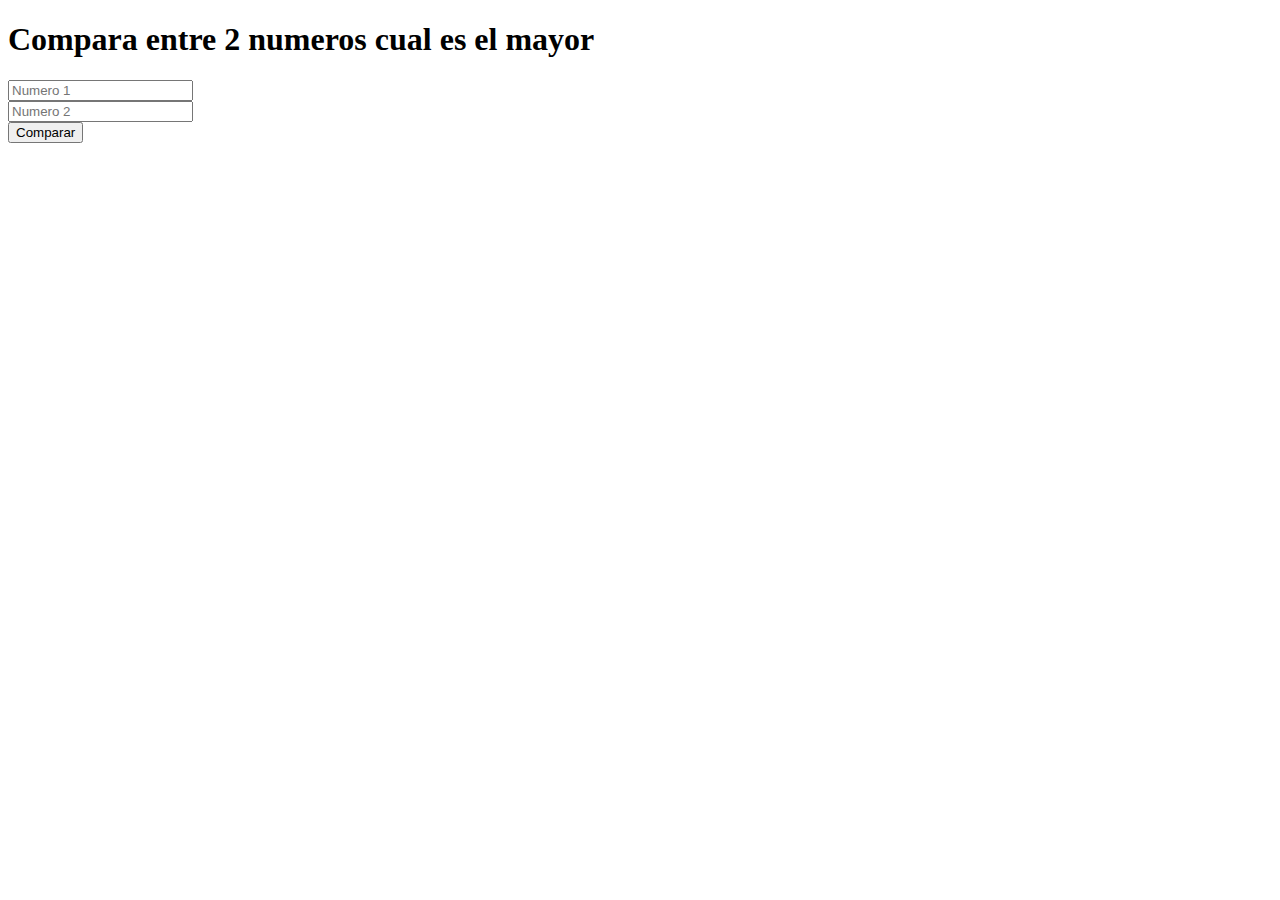
==== index.html @ 075396fa "Update" ====
<!DOCTYPE html>
<html>
  <head>
    <meta charset="utf-8" />
    <meta name="viewport" content="width=device-width, initial-scale=1" />
    <link rel="stylesheet" href="/11 mayo/styles/styles.css" />
    <title>Comparador 1</title>
  </head>
  <body>
    
    
    <form action="">
      <h1 id="resultado">Compara entre 2 numeros cual es el mayor</h1>      
      <div>        
        <input type="number" id="numero1" placeholder="Numero 1"  />
      </div>
      <div>        
        <input type="number" id="numero2" placeholder="Numero 2" />
      </div>
      <button d onclick="comparar(event)" >Comparar</button>
    </form>
    <script src="./js/app.js"></script>
  </body>
</html>
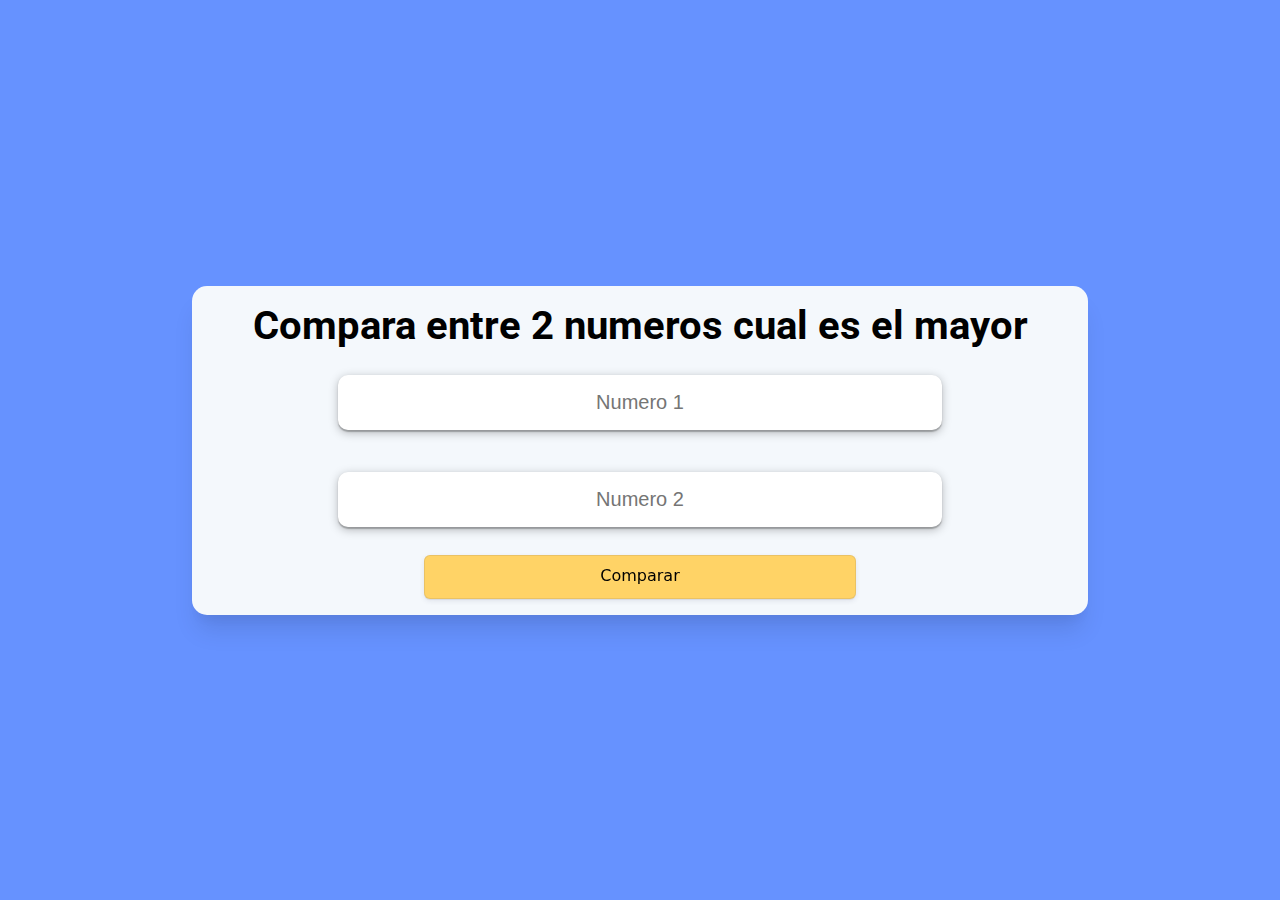
==== commit 5dc14158: "change color" ====
--- a/index.html
+++ b/index.html
@@ -3,7 +3,7 @@
   <head>
     <meta charset="utf-8" />
     <meta name="viewport" content="width=device-width, initial-scale=1" />
-    <link rel="stylesheet" href="/11 mayo/styles/styles.css" />
+    <link rel="stylesheet" href="/./styles/styles.css" />
     <title>Comparador 1</title>
   </head>
   <body>
--- a/styles/styles.css
+++ b/styles/styles.css
@@ -0,0 +1,138 @@
+@import url('https://fonts.googleapis.com/css2?family=Roboto:wght@300;400;700&display=swap');
+
+*{
+    margin: 0;
+    padding: 0;
+    box-sizing: border-box;
+}
+
+body{
+    height: 100vh;
+    display: flex;
+    flex-direction: column;
+    justify-content: center;
+    align-items: center;
+    background-color: #6692FF;
+    font-family: 'Roboto', sans-serif;
+}
+
+h1{
+    font-size: 40px;
+}
+
+form{
+    width: 70%;    
+    display: flex;
+    flex-direction: column;
+    align-items: center;
+    text-align: center;
+    padding: 1rem;
+    border-radius: 15px;
+    background-color: rgb(244, 248, 252);
+    box-shadow: rgba(0, 0, 0, 0.1) 0px 20px 25px -5px, rgba(0, 0, 0, 0.04) 0px 10px 10px -5px;
+}
+
+form div{
+    display: flex;
+    flex-direction: column;
+    margin: 1rem 0;
+    width: 70%;
+}
+
+button{
+  backface-visibility: hidden;
+  background-color: #FFD366;
+  border-radius: 6px;
+  border-width: 0;
+  box-shadow: rgba(50, 50, 93, .1) 0 0 0 1px inset,rgba(50, 50, 93, .1) 0 2px 5px 0,rgba(0, 0, 0, .07) 0 1px 1px 0;
+  box-sizing: border-box;
+  color: black;
+  cursor: pointer;
+  font-family: -apple-system,system-ui,"Segoe UI",Roboto,"Helvetica Neue",Ubuntu,sans-serif;
+  font-size: 100%;
+  height: 44px;
+  line-height: 1.15;
+  margin: 12px 0 0;
+  outline: none;
+  overflow: hidden;
+  padding: 0 25px;
+  position: relative;
+  text-align: center;
+  text-transform: none;
+  transform: translateZ(0);
+  transition: all .2s,box-shadow .08s ease-in;
+  user-select: none;
+  -webkit-user-select: none;
+  touch-action: manipulation;
+  width: 50%;
+}
+
+button:disabled {
+  cursor: default;
+}
+
+
+
+input{
+    border: none;
+    border-radius: 10px;
+    outline: none;
+    width: 100%;
+    padding: 1rem;
+    text-align: center;
+    font-size: 20px;
+    margin-top: 10px;
+    box-shadow: rgba(0, 0, 0, 0.25) 0px 0.0625em 0.0625em, rgba(0, 0, 0, 0.25) 0px 0.125em 0.5em, rgba(255, 255, 255, 0.1) 0px 0px 0px 1px inset;
+}
+
+input[type=number]::-webkit-inner-spin-button, 
+input[type=number]::-webkit-outer-spin-button { 
+  -webkit-appearance: none; 
+  margin: 0; 
+}
+
+p{
+    margin-top: 15px;
+    background-color: antiquewhite;
+    padding: 5px 20px;
+    border-radius: 10px;
+    width: 50%;
+    box-shadow: rgba(0, 0, 0, 0.25) 0px 0.0625em 0.0625em, rgba(0, 0, 0, 0.25) 0px 0.125em 0.5em, rgba(255, 255, 255, 0.1) 0px 0px 0px 1px inset;
+    font-size: 16px;
+}
+
+#error{
+    margin-top: 15px;
+    background-color: rgb(238, 113, 113);
+    padding: 5px 20px;
+    border-radius: 10px;
+    width: 50%;
+    box-shadow: rgba(0, 0, 0, 0.25) 0px 0.0625em 0.0625em, rgba(0, 0, 0, 0.25) 0px 0.125em 0.5em, rgba(255, 255, 255, 0.1) 0px 0px 0px 1px inset;
+    font-size: 16px;
+    color: white;
+    transition: trasnsform 2s;
+    
+    
+}
+
+@media (max-width : 450px){
+    h1{
+        font-size: 16px;
+        width: 65%;
+    }
+
+    input{
+        padding: 0.5rem;
+    }
+
+    form div{
+        margin: 5px 0px;
+    }
+
+    form{
+        width: 85%;
+    }
+    p{
+        width: 80%;
+    }
+}
